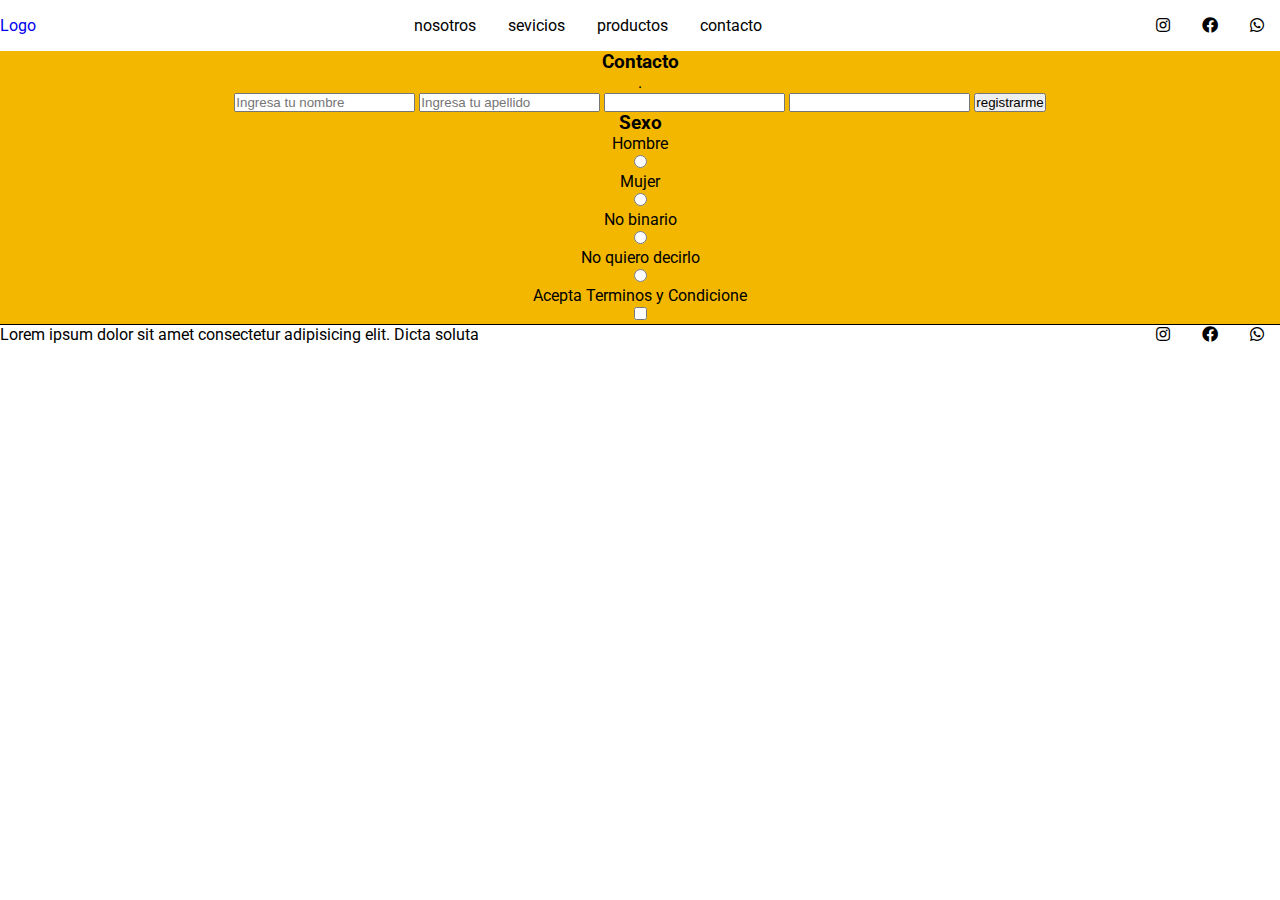
==== formulario.html @ 04de4444 "nav, logo, social" ====
<!DOCTYPE html>
<html lang="en">
	<head>
		<meta charset="UTF-8" />
		<meta http-equiv="X-UA-Compatible" content="IE=edge" />
		<meta name="viewport" content="width=device-width, initial-scale=1.0" />
		<link rel="preconnect" href="https://fonts.googleapis.com" />
		<link rel="preconnect" href="https://fonts.gstatic.com" crossorigin />
		<link
			href="https://fonts.googleapis.com/css2?family=Roboto:wght@400;500;700&display=swap"
			rel="stylesheet"
		/>
		<link
			rel="stylesheet"
			href="https://cdnjs.cloudflare.com/ajax/libs/font-awesome/5.15.4/css/all.min.css"
		/>
		<link rel="stylesheet" href="style.css" />
		<title>Beercompany🍺/contacto</title>
	</head>
	<body>
		<div class="main__container">
			<header>
				<nav class="nav">
					<div class="logo">
						<a href="index.html">Logo</a>
					</div>
					<ul class="nav__links">
						<li class="nav__link"><a href="nosotros.html">nosotros</a></li>
						<li class="nav__link"><a href="servicios.html">sevicios</a></li>
						<li class="nav__link"><a href="productos.html">productos</a></li>
						<li class="nav__link"><a href="formulario.html">contacto</a></li>
					</ul>
					<ul class="social__links">
						<li class="social__link">
							<a href=""><i class="fab fa-instagram"></i></a>
						</li>
						<li class="social__link">
							<a href=""><i class="fab fa-facebook"></i></a>
						</li>
						<li class="social__link">
							<a href=""><i class="fab fa-whatsapp"></i></a>
						</li>
					</ul>
				</nav>
			</header>
			<main>
				<div class="container__contacto">
					<h3>Contacto</h3>
					.
					<form action="#" method="get">
						<input
							type="text"
							placeholder="Ingresa tu nombre"
							name="Nombre"
							label="enviar-nombre"
						/>
						<input
							type="text"
							placeholder="Ingresa tu apellido"
							name="Apellido"
						/>
						<input type="number" name="Edad" id="" required />
						<input type="tel" name="" id="" />
						<input type="submit" value="registrarme" for="enviar-nombre" />
						<br />
						<div>
							<h3>Sexo</h3>
							<p>Hombre</p>
							<input type="radio" name="Sexo" id="" />
							<p>Mujer</p>
							<input type="radio" name="Sexo" id="" />
							<p>No binario</p>
							<input type="radio" name="Sexo" id="" />
							<p>No quiero decirlo</p>
							<input type="radio" name="Sexo" id="" />
						</div>
						<div>
							<p>Acepta Terminos y Condicione</p>
							<input type="checkbox" name="Acepta" id="" />
						</div>
					</form>
				</div>
			</main>
			<footer class="footer footer__style">
				<p>
					Lorem ipsum dolor sit amet consectetur adipisicing elit. Dicta soluta
				</p>

				<ul class="social__links">
					<li class="social__link">
						<a href=""><i class="fab fa-instagram"></i></a>
					</li>
					<li class="social__link">
						<a href=""><i class="fab fa-facebook"></i></a>
					</li>
					<li class="social__link">
						<a href=""><i class="fab fa-whatsapp"></i></a>
					</li>
				</ul>
			</footer>
		</div>
	</body>
</html>
---- style.css ----
* {
	margin: 0;
	padding: 0;
	box-sizing: border-box;
}
body {
	font-family: 'Roboto', sans-serif;
	background-color: #ffff;
}
a {
	text-decoration: none;
}
li {
	list-style: none;
}
img {
	max-width: 100%;
}
img[width] {
	width: auto;
}
img[width][height] {
	height: auto;
}
.main__container {
	max-width: 1300px;
	min-width: 360px;
	margin: auto;
}
.nav {
	background-color: #ffff;
	display: flex;
	justify-content: space-between;
	flex-wrap: wrap;
	align-items: center;
}
.nav__links {
	display: flex;
	justify-content: space-around;
}
.nav__link {
	padding: 1em;
	color: black;
}
.nav__link a {
	color: black;
	font-size: 1rem;
}

.social__links {
	display: flex;
	justify-content: space-around;
	align-items: center;
}
.social__links a {
	padding: 1em;
	color: black;
}
.logo img {
	max-height: 2rem;
	margin: 4px;
}
.img-background-principal {
	background-size: cover;
	background-position: center;
	max-height: 40vh;
	overflow: hidden;
}
.footer {
	display: flex;
	flex-direction: row;
	justify-content: space-between;
	border-top: 1px solid black;
	max-height: 20px;
}

.main-section-content {
	display: grid;
	grid-template-columns: 1fr 1fr;
	grid-template-rows: 1fr 1fr;
	gap: 1em;
}

/* Nosotros*/
.container__nosotros {
	display: flex;
	justify-content: center;
	align-items: center;
}

.video__nosotros {
	max-width: 1200px;
}
div.images-nosotros {
	display: grid;
	grid-auto-flow: column;
	gap: 1em;
}
/*Contacto*/
.container__contacto {
	background-color: #f3b700;
	text-align: center;
}
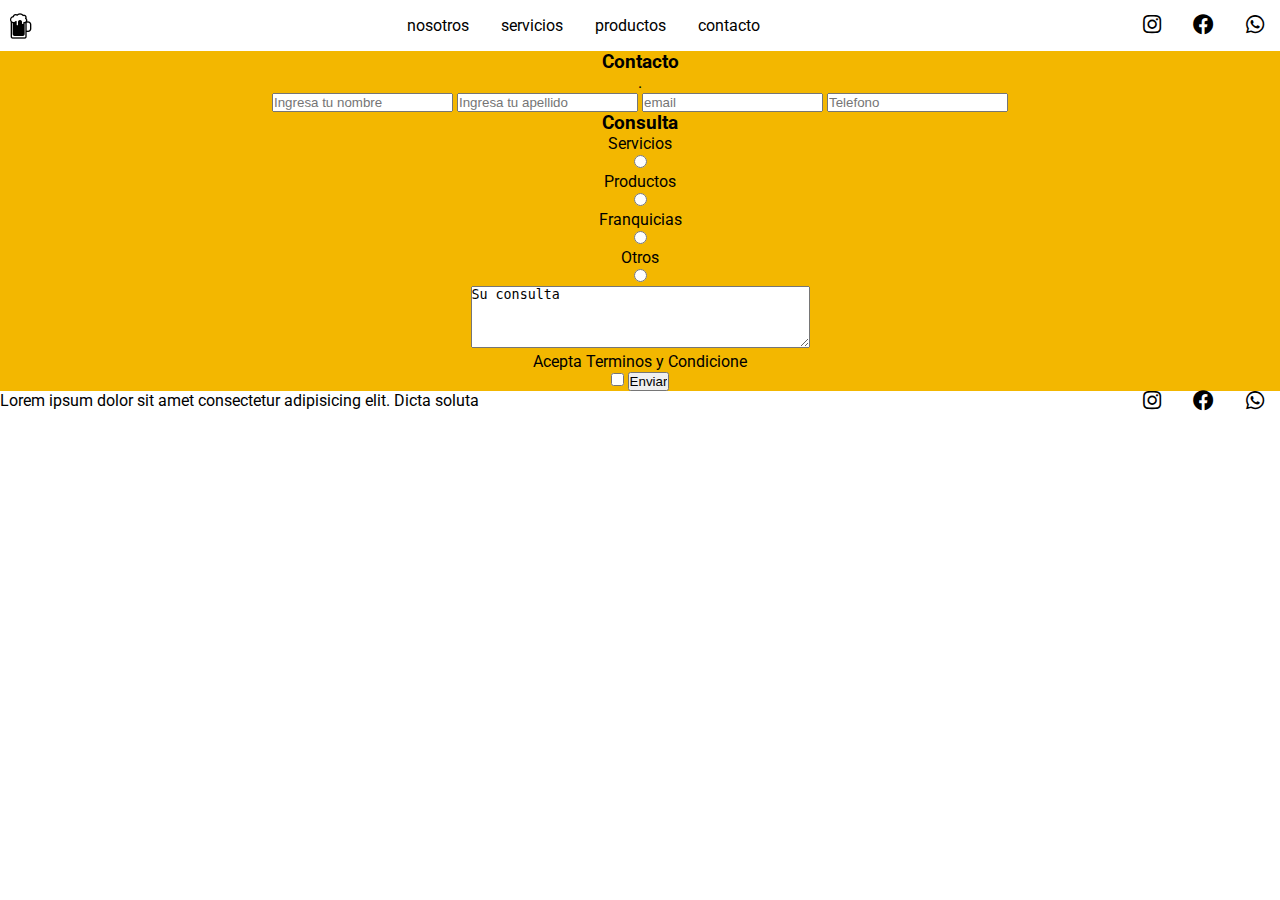
==== commit 85a23c14: "tercer commit, responsive, grid, navbar" ====
--- a/formulario.html
+++ b/formulario.html
@@ -22,11 +22,13 @@
 			<header>
 				<nav class="nav">
 					<div class="logo">
-						<a href="index.html">Logo</a>
+						<a href="index.html"
+							><img src="asets/beer.png" alt="" srcset=""
+						/></a>
 					</div>
 					<ul class="nav__links">
 						<li class="nav__link"><a href="nosotros.html">nosotros</a></li>
-						<li class="nav__link"><a href="servicios.html">sevicios</a></li>
+						<li class="nav__link"><a href="servicios.html">servicios</a></li>
 						<li class="nav__link"><a href="productos.html">productos</a></li>
 						<li class="nav__link"><a href="formulario.html">contacto</a></li>
 					</ul>
@@ -59,24 +61,37 @@
 							placeholder="Ingresa tu apellido"
 							name="Apellido"
 						/>
-						<input type="number" name="Edad" id="" required />
-						<input type="tel" name="" id="" />
-						<input type="submit" value="registrarme" for="enviar-nombre" />
+						<input
+							type="email"
+							name="email"
+							id=""
+							placeholder="email"
+							required
+						/>
+						<input type="tel" name="" id="" placeholder="Telefono" />
+
 						<br />
 						<div>
-							<h3>Sexo</h3>
-							<p>Hombre</p>
+							<h3>Consulta</h3>
+							<p>Servicios</p>
 							<input type="radio" name="Sexo" id="" />
-							<p>Mujer</p>
+							<p>Productos</p>
 							<input type="radio" name="Sexo" id="" />
-							<p>No binario</p>
+							<p>Franquicias</p>
 							<input type="radio" name="Sexo" id="" />
-							<p>No quiero decirlo</p>
+							<p>Otros</p>
 							<input type="radio" name="Sexo" id="" />
+						</div>
+						<div>
+							<textarea id="w3review" name="w3review" rows="4" cols="40">
+Su consulta
+</textarea
+							>
 						</div>
 						<div>
 							<p>Acepta Terminos y Condicione</p>
 							<input type="checkbox" name="Acepta" id="" />
+							<input type="submit" value="Enviar" for="enviar-nombre" />
 						</div>
 					</form>
 				</div>
--- a/style.css
+++ b/style.css
@@ -15,9 +15,10 @@
 }
 img {
 	max-width: 100%;
+	display: block;
 }
 img[width] {
-	width: auto;
+	width: 100%;
 }
 img[width][height] {
 	height: auto;
@@ -34,9 +35,22 @@
 	flex-wrap: wrap;
 	align-items: center;
 }
+.nav--bottom {
+	display: flex;
+	align-items: center;
+	justify-content: center;
+	position: -webkit-sticky;
+	position: sticky;
+	top: 0;
+	background-color: #ffff;
+}
 .nav__links {
 	display: flex;
 	justify-content: space-around;
+}
+.nav__links__bottom {
+	display: flex;
+	justify-content: space-between;
 }
 .nav__link {
 	padding: 1em;
@@ -56,48 +70,163 @@
 	padding: 1em;
 	color: black;
 }
+i {
+	font-size: 1.3rem;
+}
 .logo img {
 	max-height: 2rem;
 	margin: 4px;
 }
 .img-background-principal {
 	background-size: cover;
-	background-position: center;
-	max-height: 40vh;
-	overflow: hidden;
-}
+	background-position: bottom;
+	max-height: 60vh;
+	overflow: hidden;
+	display: flex;
+	align-items: center;
+	justify-content: center;
+	background: rgba(0, 0, 0, 0.8);
+}
+.img-background-principal::before {
+	content: 'Growler Beer';
+	position: absolute;
+	color: #ffff;
+	font-size: 4rem;
+}
+
 .footer {
 	display: flex;
 	flex-direction: row;
 	justify-content: space-between;
-	border-top: 1px solid black;
-	max-height: 20px;
+	max-height: 2rem;
 }
 
 .main-section-content {
 	display: grid;
 	grid-template-columns: 1fr 1fr;
-	grid-template-rows: 1fr 1fr;
-	gap: 1em;
-}
-
+	grid-template-rows: 1fr 70vh;
+	gap: 1rem;
+}
+.content-div-big {
+	margin-top: 1rem;
+	overflow: hidden;
+}
+.content-div-flex {
+	display: flex;
+	flex-direction: column;
+	align-content: baseline;
+	justify-content: flex-end;
+}
+.section-content-div {
+	display: flex;
+	align-items: flex-start;
+	flex-direction: column;
+}
 /* Nosotros*/
 .container__nosotros {
-	display: flex;
-	justify-content: center;
-	align-items: center;
+	display: grid;
+	grid-template-columns: 1fr;
+	grid-template-rows: 1fr 22% 40%;
+	/* justify-content: center;
+	align-items: center;
+	flex-direction: column; */
 }
 
 .video__nosotros {
-	max-width: 1200px;
+	position: relative;
+	overflow: hidden;
+	width: 100%;
+	padding-top: 56.25%;
+	max-height: 60vh;
+}
+iframe {
+	position: absolute;
+	top: 0;
+	left: 0;
+	bottom: 0;
+	right: 0;
+	width: 80%;
+	height: 80%;
+	margin: auto;
 }
 div.images-nosotros {
 	display: grid;
 	grid-auto-flow: column;
 	gap: 1em;
-}
-/*Contacto*/
+	margin: 1rem;
+}
+/* Servicios*************/
+.container__servicios {
+	display: grid;
+	grid-template-columns: 30% 70%;
+	grid-template-rows: 30% 30% 30%;
+	gap: 1rem;
+	overflow: hidden;
+}
+/*Productos**********/
+
+.container__productos {
+	display: grid;
+	grid-template-columns: repeat(3, 30%);
+	grid-template-rows: repeat(3, 30%);
+	gap: 1rem;
+	overflow: hidden;
+	margin: 1rem;
+}
+.div__productos {
+	padding: auto;
+	overflow: hidden;
+}
+
+/*Contacto*********/
 .container__contacto {
 	background-color: #f3b700;
 	text-align: center;
 }
+/* Escritorio grande */
+@media only screen and (min-width: 992px) and (max-width: 1199px) {
+}
+
+/* Escritorio pequeño / tablet */
+@media only screen and (min-width: 768px) and (max-width: 991px) {
+	.main-section-content {
+		display: grid;
+		grid-template-columns: 1fr;
+		grid-template-rows: auto;
+		gap: 1rem;
+	}
+}
+
+/* Tablets y phablets */
+@media only screen and (min-width: 576px) and (max-width: 767px) {
+}
+
+/* Teléfonos */
+@media only screen and (max-width: 575px) {
+	.main-section-content {
+		display: grid;
+		grid-template-columns: 1fr;
+		grid-template-rows: auto;
+		gap: 1rem;
+	}
+	.content-div-flex {
+		display: flex;
+		flex-direction: column;
+		align-content: center;
+		justify-content: flex-end;
+		margin-top: 3rem;
+	}
+	.container__servicios {
+		display: grid;
+		grid-template-columns: 1fr;
+		grid-template-rows: auto;
+		gap: 1rem;
+		overflow: hidden;
+	}
+	.container__productos {
+		display: grid;
+		grid-auto-flow: column dense;
+		gap: 1rem;
+		overflow: hidden;
+		
+}
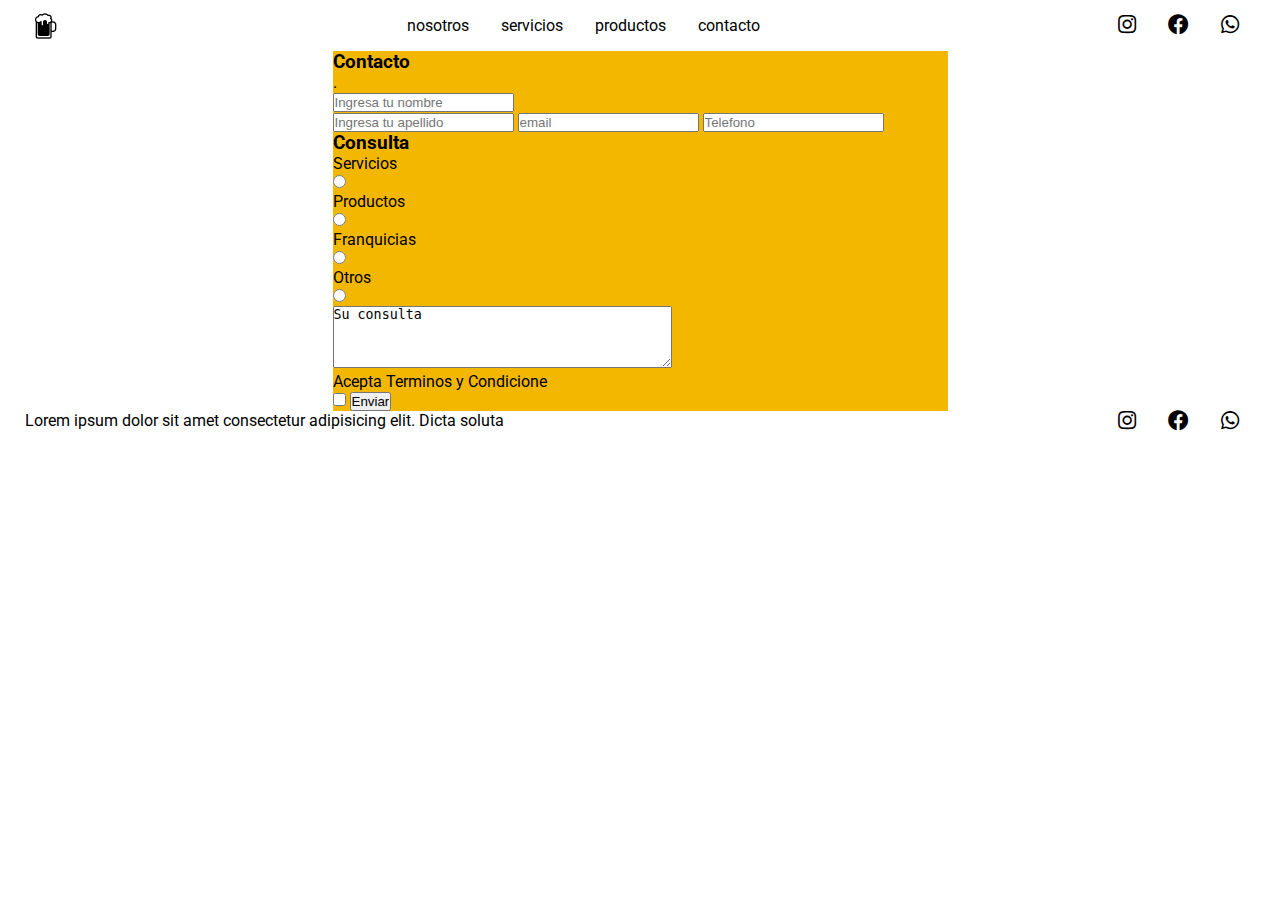
==== commit 41f75e8c: "servicios responsive" ====
--- a/formulario.html
+++ b/formulario.html
@@ -15,6 +15,7 @@
 			href="https://cdnjs.cloudflare.com/ajax/libs/font-awesome/5.15.4/css/all.min.css"
 		/>
 		<link rel="stylesheet" href="style.css" />
+		<link rel="stylesheet" href="style2.css" />
 		<title>Beercompany🍺/contacto</title>
 	</head>
 	<body>
@@ -50,12 +51,15 @@
 					<h3>Contacto</h3>
 					.
 					<form action="#" method="get">
-						<input
-							type="text"
-							placeholder="Ingresa tu nombre"
-							name="Nombre"
-							label="enviar-nombre"
-						/>
+						<div>
+							<input
+								type="text"
+								placeholder="Ingresa tu nombre"
+								name="Nombre"
+								label="enviar-nombre"
+							/>
+						</div>
+
 						<input
 							type="text"
 							placeholder="Ingresa tu apellido"
--- a/style.css
+++ b/style.css
@@ -24,7 +24,7 @@
 	height: auto;
 }
 .main__container {
-	max-width: 1300px;
+	max-width: 1230px;
 	min-width: 360px;
 	margin: auto;
 }
@@ -127,9 +127,6 @@
 	display: grid;
 	grid-template-columns: 1fr;
 	grid-template-rows: 1fr 22% 40%;
-	/* justify-content: center;
-	align-items: center;
-	flex-direction: column; */
 }
 
 .video__nosotros {
@@ -155,14 +152,7 @@
 	gap: 1em;
 	margin: 1rem;
 }
-/* Servicios*************/
-.container__servicios {
-	display: grid;
-	grid-template-columns: 30% 70%;
-	grid-template-rows: 30% 30% 30%;
-	gap: 1rem;
-	overflow: hidden;
-}
+
 /*Productos**********/
 
 .container__productos {
@@ -178,11 +168,6 @@
 	overflow: hidden;
 }
 
-/*Contacto*********/
-.container__contacto {
-	background-color: #f3b700;
-	text-align: center;
-}
 /* Escritorio grande */
 @media only screen and (min-width: 992px) and (max-width: 1199px) {
 }
@@ -216,17 +201,17 @@
 		justify-content: flex-end;
 		margin-top: 3rem;
 	}
-	.container__servicios {
-		display: grid;
-		grid-template-columns: 1fr;
-		grid-template-rows: auto;
-		gap: 1rem;
-		overflow: hidden;
-	}
+
 	.container__productos {
 		display: grid;
 		grid-auto-flow: column dense;
 		gap: 1rem;
 		overflow: hidden;
-		
-}
+	}
+	.img-background-principal {
+		max-height: 40vh;
+	}
+	.img-background-principal::before {
+		font-size: 2rem;
+	}
+}
--- a/style2.css
+++ b/style2.css
@@ -0,0 +1,31 @@
+/*Servicios********/
+
+.container__servicios {
+	display: grid;
+	grid-template-columns: 30% 70%;
+	grid-template-rows: 33% 33% 33%;
+	gap: 1rem;
+	margin: 2rem;
+}
+.div__servicios_titulo {
+	background-color: darkgoldenrod;
+	text-align: center;
+}
+.div_servicios_contenido {
+	background-color: darkgray;
+	padding: 1rem;
+}
+/*Contacto*********/
+.container__contacto {
+	background-color: #f3b700;
+	max-width: 50%;
+	margin: auto;
+}
+@media only screen and (max-width: 575px) {
+	.container__servicios {
+		display: grid;
+		grid-template-columns: 1fr;
+		grid-template-rows: auto;
+		gap: 1rem;
+	}
+}
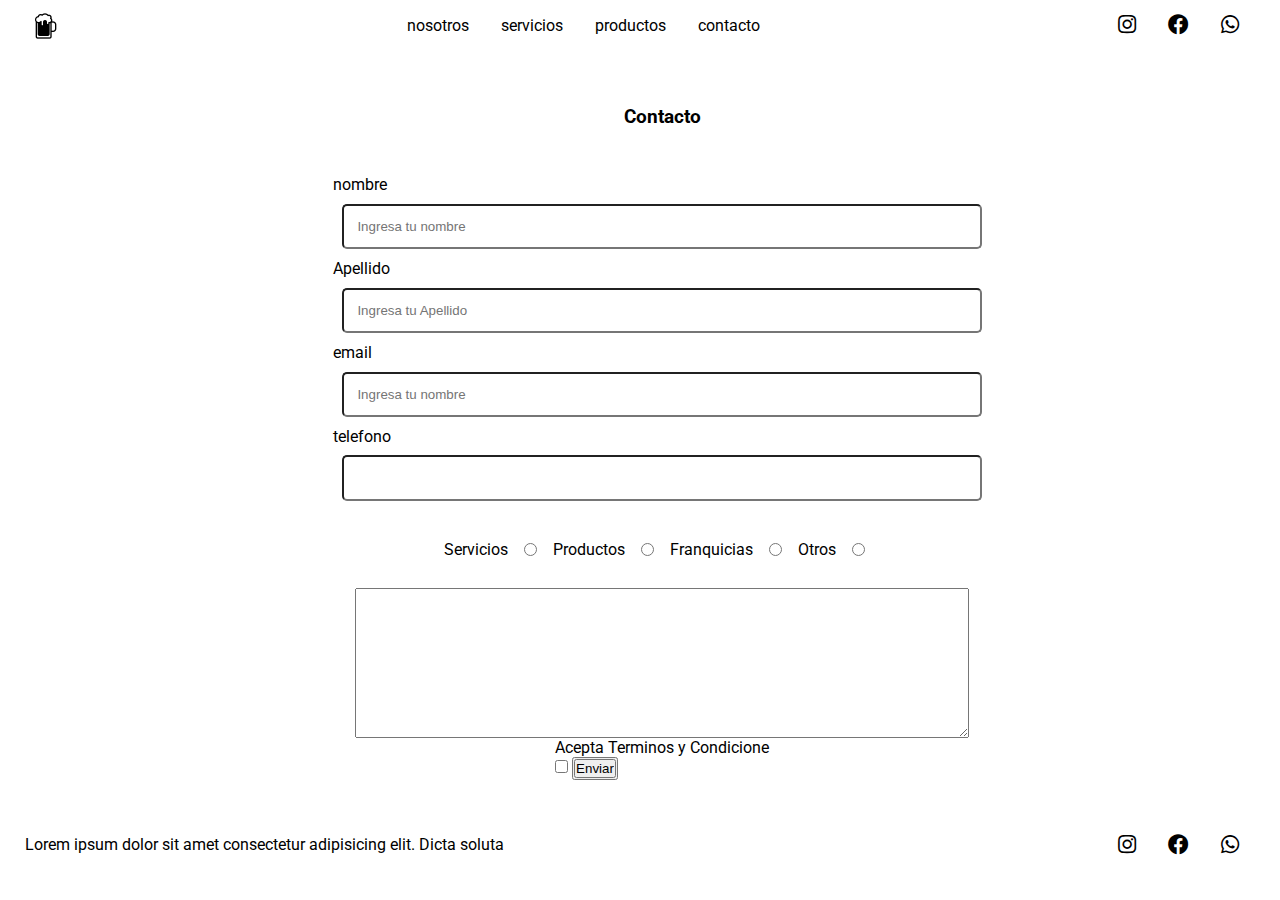
==== commit 2eee1c73: "contact" ====
--- a/formulario.html
+++ b/formulario.html
@@ -49,53 +49,64 @@
 			<main>
 				<div class="container__contacto">
 					<h3>Contacto</h3>
-					.
-					<form action="#" method="get">
-						<div>
+
+					<form action="#" method="get" class="form">
+						<div class="form__div">
+							<p>nombre</p>
 							<input
 								type="text"
 								placeholder="Ingresa tu nombre"
 								name="Nombre"
 								label="enviar-nombre"
+								class="form__input"
+							/>
+							<p>Apellido</p>
+							<input
+								type="text"
+								placeholder="Ingresa tu Apellido"
+								name="Apellido"
+								label="enviar-apellido"
+								class="form__input"
 							/>
 						</div>
 
-						<input
-							type="text"
-							placeholder="Ingresa tu apellido"
-							name="Apellido"
-						/>
-						<input
-							type="email"
-							name="email"
-							id=""
-							placeholder="email"
-							required
-						/>
-						<input type="tel" name="" id="" placeholder="Telefono" />
+						<div class="form__div">
+							<p>email</p>
+							<input
+								type="email"
+								placeholder="Ingresa tu nombre"
+								name="Email"
+								label="enviar-email"
+								class="form__input"
+							/>
+							<p>telefono</p>
+							<input type="tel" name="Telefono" id="" class="form__input" />
+						</div>
 
-						<br />
-						<div>
-							<h3>Consulta</h3>
+						<div class="form__radio">
 							<p>Servicios</p>
-							<input type="radio" name="Sexo" id="" />
+							<input type="radio" name="Sexo" id="" class="radio__input" />
 							<p>Productos</p>
-							<input type="radio" name="Sexo" id="" />
+							<input type="radio" name="Sexo" id="" class="radio__input" />
 							<p>Franquicias</p>
-							<input type="radio" name="Sexo" id="" />
+							<input type="radio" name="Sexo" id="" class="radio__input" />
 							<p>Otros</p>
-							<input type="radio" name="Sexo" id="" />
+							<input type="radio" name="Sexo" id="" class="radio__input" />
 						</div>
-						<div>
-							<textarea id="w3review" name="w3review" rows="4" cols="40">
-Su consulta
-</textarea
+						<div class="text__area">
+							<textarea
+								id="textarea"
+								name="Textarea"
+								placeholder="su consulta "
 							>
+							</textarea>
 						</div>
 						<div>
 							<p>Acepta Terminos y Condicione</p>
 							<input type="checkbox" name="Acepta" id="" />
-							<input type="submit" value="Enviar" for="enviar-nombre" />
+							<button>
+								<input type="submit" value="Enviar" for="enviar-nombre" />
+							</button>
 						</div>
 					</form>
 				</div>
--- a/style2.css
+++ b/style2.css
@@ -16,10 +16,51 @@
 	padding: 1rem;
 }
 /*Contacto*********/
+
 .container__contacto {
-	background-color: #f3b700;
 	max-width: 50%;
-	margin: auto;
+	min-height: 80vh;
+	margin: 2rem auto;
+	display: grid;
+	place-items: center;
+}
+
+.form {
+	display: grid;
+	grid-auto-flow: row;
+	place-items: center;
+}
+.form__div {
+	display: flex;
+	flex-direction: column;
+}
+
+.form__input {
+	padding: 1em;
+	margin: 0.6rem;
+	border-radius: 5px;
+	box-shadow: inset 1px;
+	min-width: 50vw;
+}
+.form__radio {
+	display: flex;
+	flex-direction: row;
+	margin: 1rem;
+	align-items: center;
+	align-content: stretch;
+}
+.radio__input {
+	margin: 1rem;
+}
+.text__area {
+	width: calc(100% - 45px);
+	height: 150px;
+}
+textarea {
+	width: 100%;
+	height: 100%;
+	outline: none;
+	resize: vertical;
 }
 @media only screen and (max-width: 575px) {
 	.container__servicios {
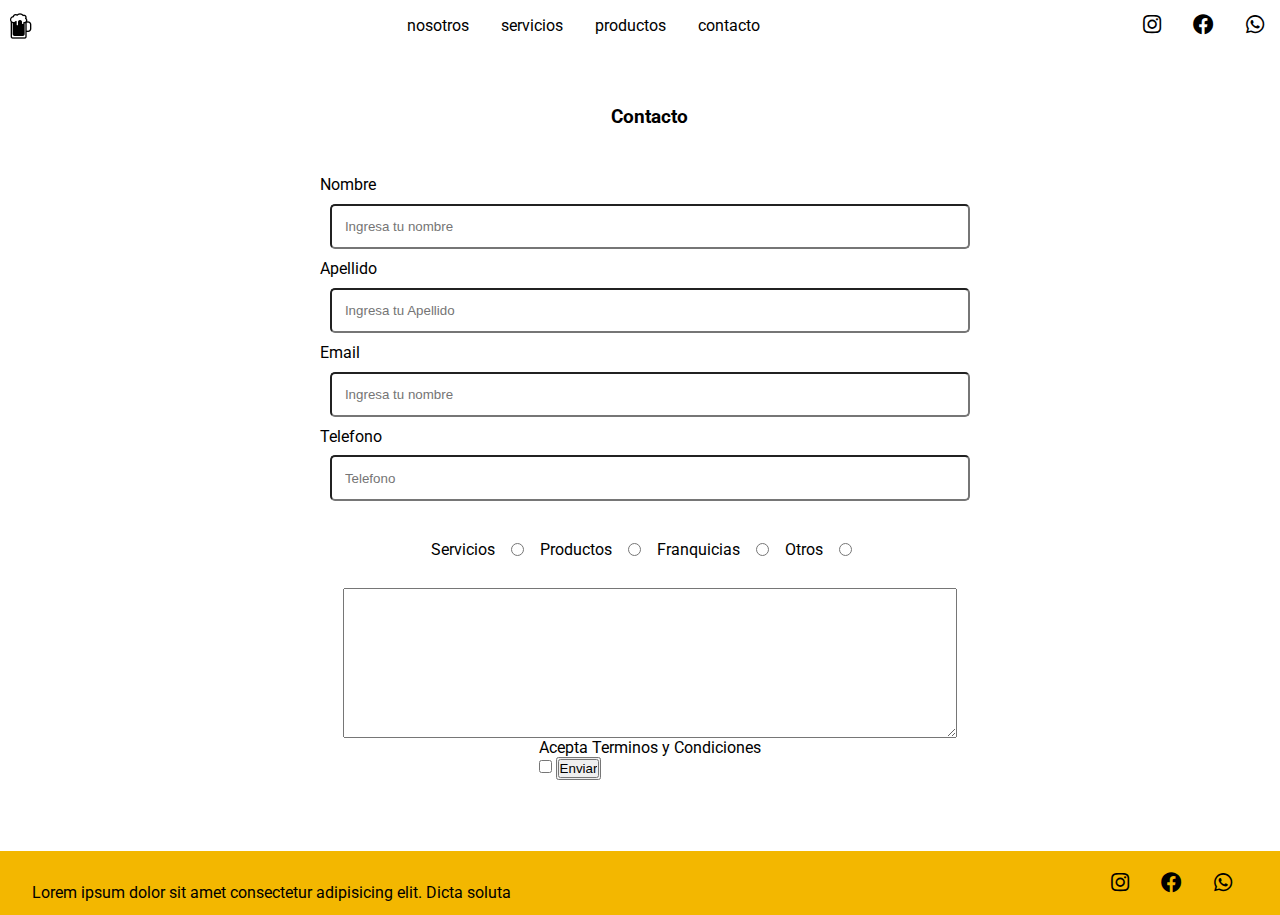
==== commit 954c7578: "index,products grid" ====
--- a/formulario.html
+++ b/formulario.html
@@ -52,7 +52,7 @@
 
 					<form action="#" method="get" class="form">
 						<div class="form__div">
-							<p>nombre</p>
+							<p>Nombre</p>
 							<input
 								type="text"
 								placeholder="Ingresa tu nombre"
@@ -71,7 +71,7 @@
 						</div>
 
 						<div class="form__div">
-							<p>email</p>
+							<p>Email</p>
 							<input
 								type="email"
 								placeholder="Ingresa tu nombre"
@@ -79,19 +79,30 @@
 								label="enviar-email"
 								class="form__input"
 							/>
-							<p>telefono</p>
-							<input type="tel" name="Telefono" id="" class="form__input" />
+							<p>Telefono</p>
+							<input
+								type="tel"
+								name="Telefono"
+								id=""
+								class="form__input"
+								placeholder="Telefono"
+							/>
 						</div>
 
 						<div class="form__radio">
 							<p>Servicios</p>
-							<input type="radio" name="Sexo" id="" class="radio__input" />
+							<input type="radio" name="Servicios" id="" class="radio__input" />
 							<p>Productos</p>
-							<input type="radio" name="Sexo" id="" class="radio__input" />
+							<input type="radio" name="Productos" id="" class="radio__input" />
 							<p>Franquicias</p>
-							<input type="radio" name="Sexo" id="" class="radio__input" />
+							<input
+								type="radio"
+								name="Franquicias"
+								id=""
+								class="radio__input"
+							/>
 							<p>Otros</p>
-							<input type="radio" name="Sexo" id="" class="radio__input" />
+							<input type="radio" name="Otros" id="" class="radio__input" />
 						</div>
 						<div class="text__area">
 							<textarea
@@ -102,7 +113,7 @@
 							</textarea>
 						</div>
 						<div>
-							<p>Acepta Terminos y Condicione</p>
+							<p>Acepta Terminos y Condiciones</p>
 							<input type="checkbox" name="Acepta" id="" />
 							<button>
 								<input type="submit" value="Enviar" for="enviar-nombre" />
--- a/style.css
+++ b/style.css
@@ -24,7 +24,7 @@
 	height: auto;
 }
 .main__container {
-	max-width: 1230px;
+	max-width: 1330px;
 	min-width: 360px;
 	margin: auto;
 }
@@ -91,7 +91,7 @@
 	content: 'Growler Beer';
 	position: absolute;
 	color: #ffff;
-	font-size: 4rem;
+	font-size: 5rem;
 }
 
 .footer {
@@ -99,6 +99,9 @@
 	flex-direction: row;
 	justify-content: space-between;
 	max-height: 2rem;
+	margin-top: 3rem;
+	padding: 2rem;
+	background-color: #f3b700;
 }
 
 .main-section-content {
@@ -114,13 +117,18 @@
 .content-div-flex {
 	display: flex;
 	flex-direction: column;
-	align-content: baseline;
-	justify-content: flex-end;
+	justify-content: space-between;
+}
+.content-div-flex-up {
+	padding-top: 1rem;
 }
 .section-content-div {
 	display: flex;
 	align-items: flex-start;
 	flex-direction: column;
+}
+.section-content-h1 {
+	font-size: 8rem;
 }
 /* Nosotros*/
 .container__nosotros {
@@ -157,16 +165,23 @@
 
 .container__productos {
 	display: grid;
-	grid-template-columns: repeat(3, 30%);
+	grid-template-columns: repeat(2, 50%);
 	grid-template-rows: repeat(3, 30%);
 	gap: 1rem;
-	overflow: hidden;
 	margin: 1rem;
 }
 .div__productos {
 	padding: auto;
 	overflow: hidden;
 }
+.div__productos__title {
+	font-size: 4rem;
+	display: flex;
+	flex-wrap: nowrap;
+}
+.span_color {
+	color: #f3b700;
+}
 
 /* Escritorio grande */
 @media only screen and (min-width: 992px) and (max-width: 1199px) {
@@ -180,10 +195,32 @@
 		grid-template-rows: auto;
 		gap: 1rem;
 	}
+	.content-div-flex-up {
+		padding-top: 1rem;
+		margin-bottom: 1em;
+	}
+	.section-content-h1 {
+		font-size: 4rem;
+		text-align: center;
+	}
 }
 
 /* Tablets y phablets */
 @media only screen and (min-width: 576px) and (max-width: 767px) {
+	.main-section-content {
+		display: grid;
+		grid-template-columns: 1fr;
+		grid-template-rows: auto;
+		gap: 1rem;
+	}
+	.content-div-flex-up {
+		padding-top: 1rem;
+		margin-bottom: 1em;
+	}
+	.section-content-h1 {
+		font-size: 4rem;
+		text-align: center;
+	}
 }
 
 /* Teléfonos */
@@ -214,4 +251,18 @@
 	.img-background-principal::before {
 		font-size: 2rem;
 	}
-}
+	.main-section-content {
+		display: grid;
+		grid-template-columns: 1fr;
+		grid-template-rows: auto;
+		gap: 1rem;
+	}
+	.content-div-flex-up {
+		padding-top: 1rem;
+		margin-bottom: 1em;
+	}
+	.section-content-h1 {
+		font-size: 4rem;
+		text-align: center;
+	}
+}
--- a/style2.css
+++ b/style2.css
@@ -7,9 +7,20 @@
 	gap: 1rem;
 	margin: 2rem;
 }
+.servicios__heigth {
+	min-height: 80vh;
+	margin: 2rem;
+}
 .div__servicios_titulo {
 	background-color: darkgoldenrod;
-	text-align: center;
+	display: flex;
+	align-items: center;
+	justify-content: center;
+	flex-direction: column;
+}
+.div__servicios_titulo h2 {
+	font-size: 3rem;
+	font-weight: 700;
 }
 .div_servicios_contenido {
 	background-color: darkgray;
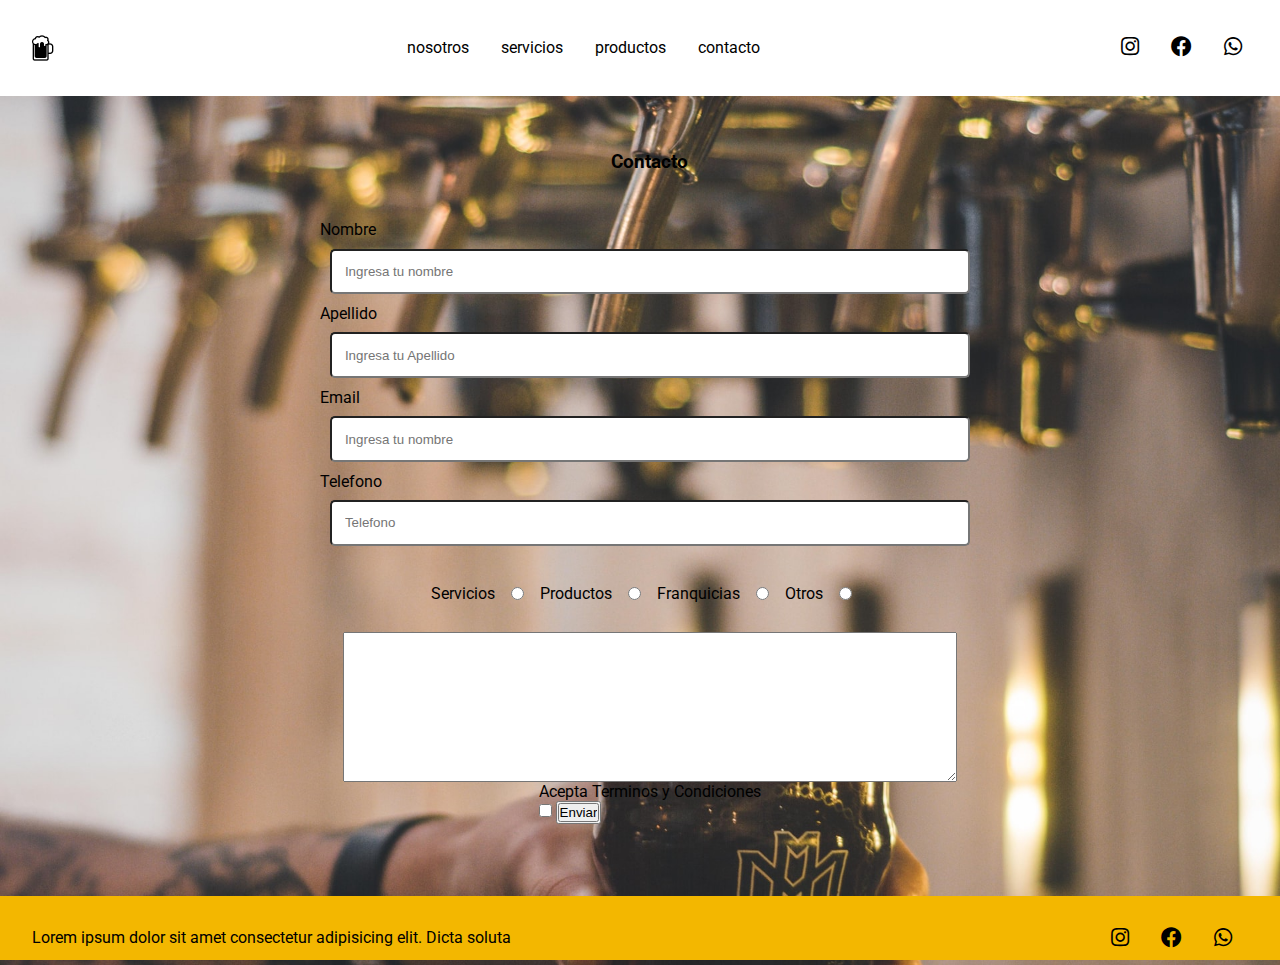
==== commit b87ba46b: "cambios en main--container" ====
--- a/formulario.html
+++ b/formulario.html
@@ -18,10 +18,10 @@
 		<link rel="stylesheet" href="style2.css" />
 		<title>Beercompany🍺/contacto</title>
 	</head>
-	<body>
-		<div class="main__container">
-			<header>
-				<nav class="nav">
+	<body class="bg">
+		<header>
+			<nav class="nav">
+				<div class="main__container nav--flex">
 					<div class="logo">
 						<a href="index.html"
 							><img src="asets/beer.png" alt="" srcset=""
@@ -44,85 +44,78 @@
 							<a href=""><i class="fab fa-whatsapp"></i></a>
 						</li>
 					</ul>
-				</nav>
-			</header>
-			<main>
-				<div class="container__contacto">
-					<h3>Contacto</h3>
+				</div>
+			</nav>
+		</header>
+		<main class="">
+			<div class="container__contacto">
+				<h3>Contacto</h3>
 
-					<form action="#" method="get" class="form">
-						<div class="form__div">
-							<p>Nombre</p>
-							<input
-								type="text"
-								placeholder="Ingresa tu nombre"
-								name="Nombre"
-								label="enviar-nombre"
-								class="form__input"
-							/>
-							<p>Apellido</p>
-							<input
-								type="text"
-								placeholder="Ingresa tu Apellido"
-								name="Apellido"
-								label="enviar-apellido"
-								class="form__input"
-							/>
-						</div>
+				<form action="#" method="get" class="form">
+					<div class="form__div">
+						<p>Nombre</p>
+						<input
+							type="text"
+							placeholder="Ingresa tu nombre"
+							name="Nombre"
+							label="enviar-nombre"
+							class="form__input"
+						/>
+						<p>Apellido</p>
+						<input
+							type="text"
+							placeholder="Ingresa tu Apellido"
+							name="Apellido"
+							label="enviar-apellido"
+							class="form__input"
+						/>
+					</div>
 
-						<div class="form__div">
-							<p>Email</p>
-							<input
-								type="email"
-								placeholder="Ingresa tu nombre"
-								name="Email"
-								label="enviar-email"
-								class="form__input"
-							/>
-							<p>Telefono</p>
-							<input
-								type="tel"
-								name="Telefono"
-								id=""
-								class="form__input"
-								placeholder="Telefono"
-							/>
-						</div>
+					<div class="form__div">
+						<p>Email</p>
+						<input
+							type="email"
+							placeholder="Ingresa tu nombre"
+							name="Email"
+							label="enviar-email"
+							class="form__input"
+						/>
+						<p>Telefono</p>
+						<input
+							type="tel"
+							name="Telefono"
+							id=""
+							class="form__input"
+							placeholder="Telefono"
+						/>
+					</div>
 
-						<div class="form__radio">
-							<p>Servicios</p>
-							<input type="radio" name="Servicios" id="" class="radio__input" />
-							<p>Productos</p>
-							<input type="radio" name="Productos" id="" class="radio__input" />
-							<p>Franquicias</p>
-							<input
-								type="radio"
-								name="Franquicias"
-								id=""
-								class="radio__input"
-							/>
-							<p>Otros</p>
-							<input type="radio" name="Otros" id="" class="radio__input" />
-						</div>
-						<div class="text__area">
-							<textarea
-								id="textarea"
-								name="Textarea"
-								placeholder="su consulta "
-							>
-							</textarea>
-						</div>
-						<div>
-							<p>Acepta Terminos y Condiciones</p>
-							<input type="checkbox" name="Acepta" id="" />
-							<button>
-								<input type="submit" value="Enviar" for="enviar-nombre" />
-							</button>
-						</div>
-					</form>
-				</div>
-			</main>
-			<footer class="footer footer__style">
+					<div class="form__radio">
+						<p>Servicios</p>
+						<input type="radio" name="Servicios" id="" class="radio__input" />
+						<p>Productos</p>
+						<input type="radio" name="Productos" id="" class="radio__input" />
+						<p>Franquicias</p>
+						<input type="radio" name="Franquicias" id="" class="radio__input" />
+						<p>Otros</p>
+						<input type="radio" name="Otros" id="" class="radio__input" />
+					</div>
+					<div class="text__area">
+						<textarea id="textarea" name="Textarea" placeholder="su consulta ">
+						</textarea>
+					</div>
+					<div>
+						<p>Acepta Terminos y Condiciones</p>
+						<input type="checkbox" name="Acepta" id="" />
+						<button>
+							<input type="submit" value="Enviar" for="enviar-nombre" />
+						</button>
+					</div>
+				</form>
+			</div>
+		</main>
+		<footer class="footer">
+			<div class="main__container footer--flex">
 				<p>
 					Lorem ipsum dolor sit amet consectetur adipisicing elit. Dicta soluta
 				</p>
@@ -138,7 +131,7 @@
 						<a href=""><i class="fab fa-whatsapp"></i></a>
 					</li>
 				</ul>
-			</footer>
-		</div>
+			</div>
+		</footer>
 	</body>
 </html>
--- a/style.css
+++ b/style.css
@@ -30,7 +30,11 @@
 }
 .nav {
 	background-color: #ffff;
-	display: flex;
+	padding: 1.4rem;
+	
+}
+.nav--flex{
+display: flex;
 	justify-content: space-between;
 	flex-wrap: wrap;
 	align-items: center;
@@ -95,13 +99,16 @@
 }
 
 .footer {
-	display: flex;
-	flex-direction: row;
-	justify-content: space-between;
+	
 	max-height: 2rem;
 	margin-top: 3rem;
 	padding: 2rem;
 	background-color: #f3b700;
+}
+.footer--flex{
+display: flex;
+	flex-direction: row;
+	justify-content: space-between;
 }
 
 .main-section-content {
@@ -168,7 +175,7 @@
 	grid-template-columns: repeat(2, 50%);
 	grid-template-rows: repeat(3, 30%);
 	gap: 1rem;
-	margin: 1rem;
+	margin-top: 1.5rem;
 }
 .div__productos {
 	padding: auto;
@@ -203,6 +210,9 @@
 		font-size: 4rem;
 		text-align: center;
 	}
+	.div__productos__title {
+		font-size: 2rem;
+	}
 }
 
 /* Tablets y phablets */
@@ -221,6 +231,10 @@
 		font-size: 4rem;
 		text-align: center;
 	}
+	.div__productos__title {
+		font-size: 2rem;
+	}
+}
 }
 
 /* Teléfonos */
@@ -265,4 +279,7 @@
 		font-size: 4rem;
 		text-align: center;
 	}
-}
+	.div__productos__title {
+		font-size: 1rem;
+	}
+}
--- a/style2.css
+++ b/style2.css
@@ -6,6 +6,9 @@
 	grid-template-rows: 33% 33% 33%;
 	gap: 1rem;
 	margin: 2rem;
+	max-width: 1330px;
+	min-width: 360px;
+	margin: auto;
 }
 .servicios__heigth {
 	min-height: 80vh;
@@ -34,6 +37,13 @@
 	margin: 2rem auto;
 	display: grid;
 	place-items: center;
+}
+.bg {
+	background-image: url('asets/factory2.jpeg');
+	height: 100%;
+	background-position: center;
+	background-repeat: no-repeat;
+	background-size: cover;
 }
 
 .form {
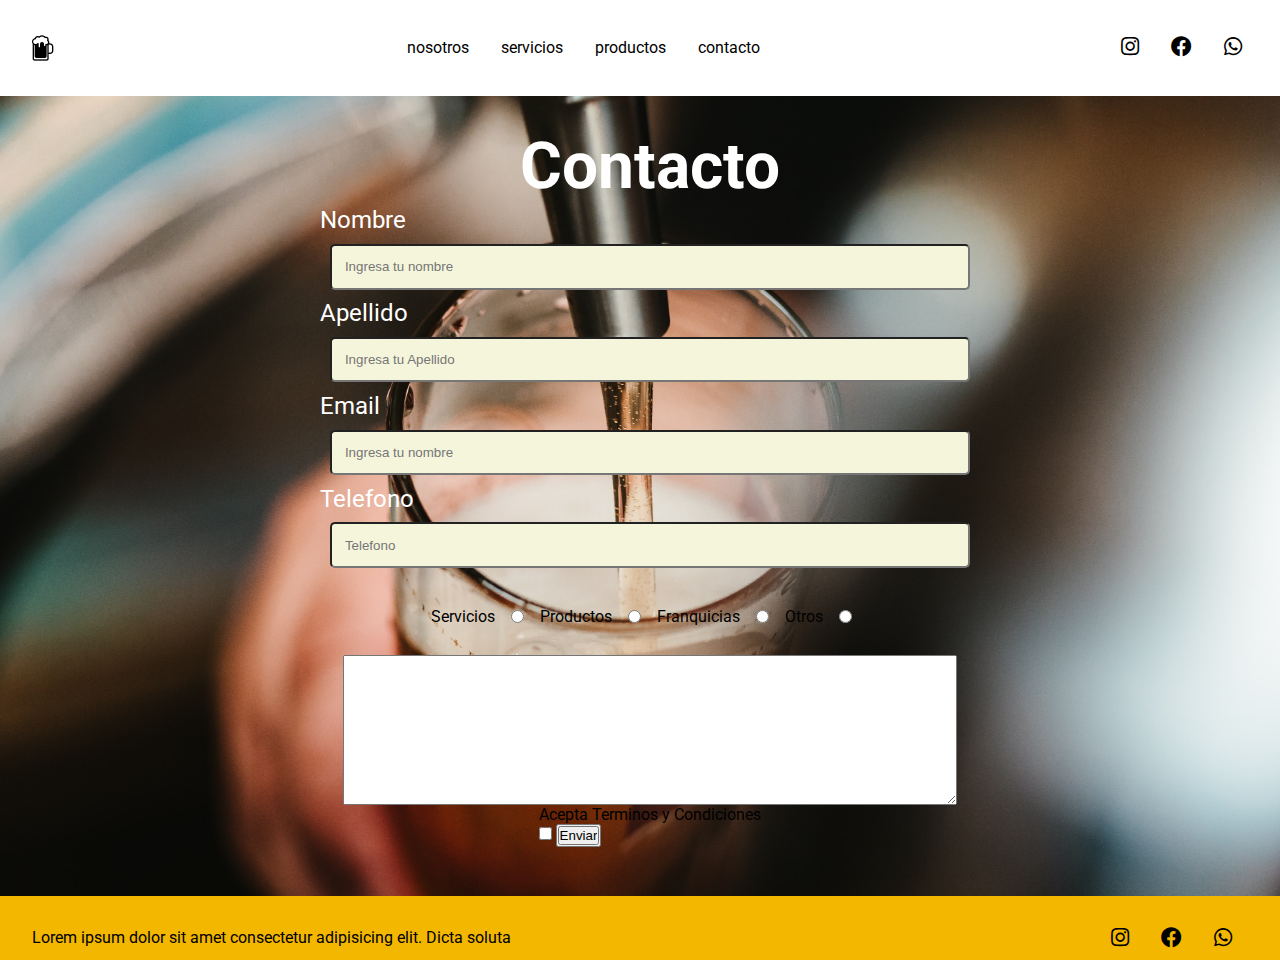
==== commit 5bf52952: "contacto" ====
--- a/formulario.html
+++ b/formulario.html
@@ -49,7 +49,7 @@
 		</header>
 		<main class="">
 			<div class="container__contacto">
-				<h3>Contacto</h3>
+				<h3 class="contacto--h3">Contacto</h3>
 
 				<form action="#" method="get" class="form">
 					<div class="form__div">
--- a/style.css
+++ b/style.css
@@ -31,10 +31,9 @@
 .nav {
 	background-color: #ffff;
 	padding: 1.4rem;
-	
-}
-.nav--flex{
-display: flex;
+}
+.nav--flex {
+	display: flex;
 	justify-content: space-between;
 	flex-wrap: wrap;
 	align-items: center;
@@ -99,14 +98,13 @@
 }
 
 .footer {
-	
 	max-height: 2rem;
 	margin-top: 3rem;
 	padding: 2rem;
 	background-color: #f3b700;
 }
-.footer--flex{
-display: flex;
+.footer--flex {
+	display: flex;
 	flex-direction: row;
 	justify-content: space-between;
 }
@@ -235,7 +233,6 @@
 		font-size: 2rem;
 	}
 }
-}
 
 /* Teléfonos */
 @media only screen and (max-width: 575px) {
--- a/style2.css
+++ b/style2.css
@@ -39,13 +39,16 @@
 	place-items: center;
 }
 .bg {
-	background-image: url('asets/factory2.jpeg');
+	background-image: url('asets/bence-boros-8T5UAV6KkZA-unsplash.jpeg');
 	height: 100%;
-	background-position: center;
+	background-position: bottom;
 	background-repeat: no-repeat;
 	background-size: cover;
 }
-
+.contacto--h3 {
+	font-size: 4rem;
+	color: #fff;
+}
 .form {
 	display: grid;
 	grid-auto-flow: row;
@@ -54,6 +57,9 @@
 .form__div {
 	display: flex;
 	flex-direction: column;
+
+	font-size: 1.5em;
+	color: #fff;
 }
 
 .form__input {
@@ -62,6 +68,7 @@
 	border-radius: 5px;
 	box-shadow: inset 1px;
 	min-width: 50vw;
+	background-color: beige;
 }
 .form__radio {
 	display: flex;
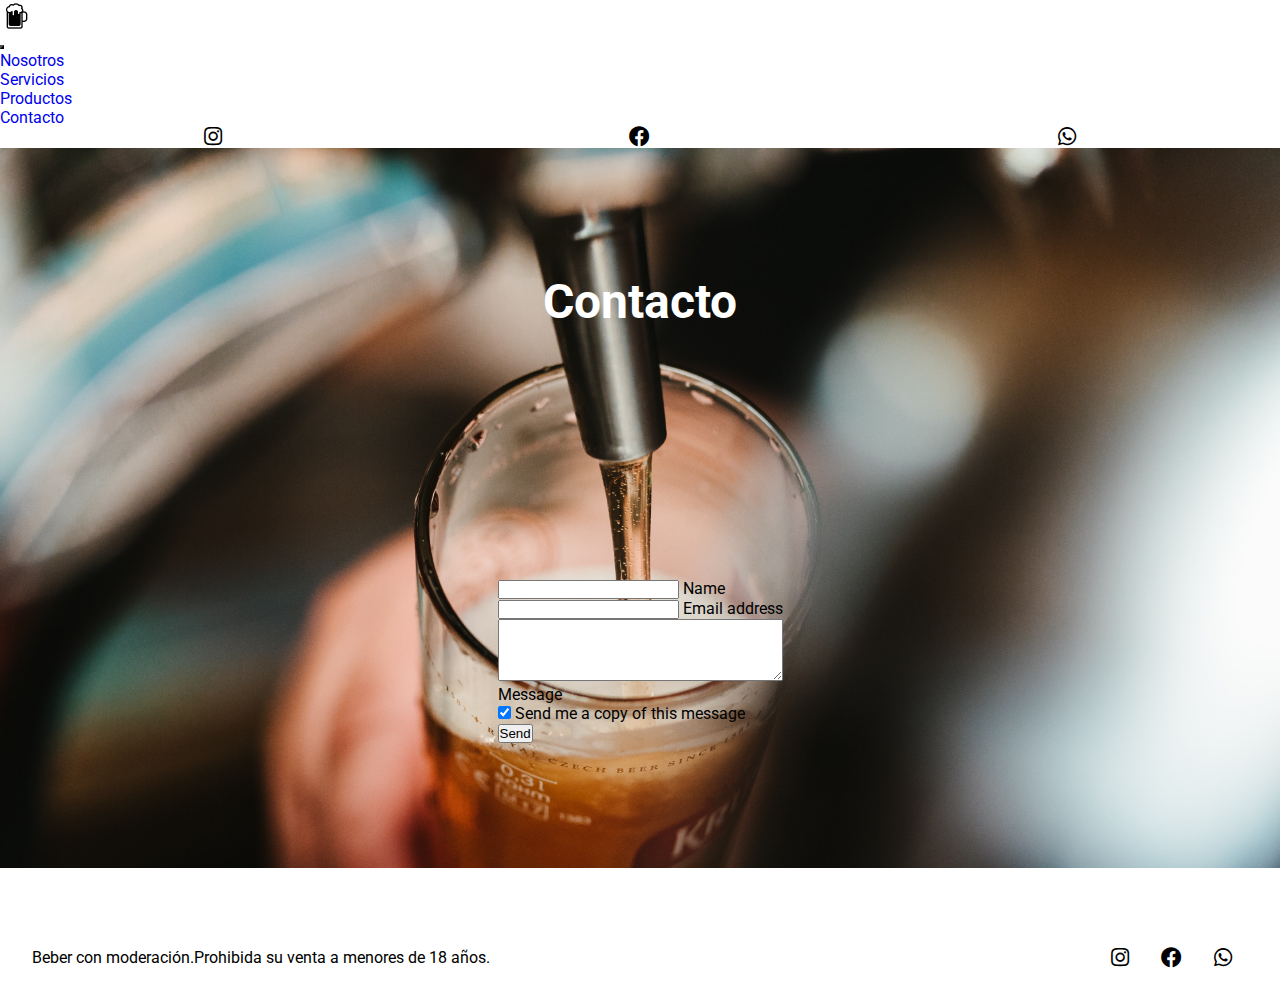
==== commit 81bbbd84: "boostrap" ====
--- a/formulario.html
+++ b/formulario.html
@@ -14,101 +14,117 @@
 			rel="stylesheet"
 			href="https://cdnjs.cloudflare.com/ajax/libs/font-awesome/5.15.4/css/all.min.css"
 		/>
+		<link
+			href="https://cdn.jsdelivr.net/npm/bootstrap@5.0.2/dist/css/bootstrap.min.css"
+			rel="stylesheet"
+			integrity="sha384-EVSTQN3/azprG1Anm3QDgpJLIm9Nao0Yz1ztcQTwFspd3yD65VohhpuuCOmLASjC"
+			crossorigin="anonymous"
+		/>
 		<link rel="stylesheet" href="style.css" />
 		<link rel="stylesheet" href="style2.css" />
 		<title>Beercompany🍺/contacto</title>
 	</head>
-	<body class="bg">
+	<body class="">
 		<header>
-			<nav class="nav">
-				<div class="main__container nav--flex">
-					<div class="logo">
-						<a href="index.html"
-							><img src="asets/beer.png" alt="" srcset=""
-						/></a>
+			<nav class="navbar navbar-expand-lg navbar-light bg-light">
+				<div class="container-fluid mx-4">
+					<a href="index.html" class="navbar-brand"
+						><img src="asets/beer.png" alt="" srcset="" class="imgLogo"
+					/></a>
+
+					<button
+						class="navbar-toggler"
+						type="button"
+						data-bs-toggle="collapse"
+						data-bs-target="#navbarSupportedContent"
+						aria-controls="navbarSupportedContent"
+						aria-expanded="false"
+						aria-label="Toggle navigation"
+					>
+						<span class="navbar-toggler-icon"></span>
+					</button>
+					<div class="collapse navbar-collapse" id="navbarSupportedContent">
+						<ul class="navbar-nav ms-auto mb-2 mb-lg-0">
+							<li class="nav-item">
+								<a
+									class="nav-link active"
+									aria-current="page"
+									href="nosotros.html"
+									>Nosotros</a
+								>
+							</li>
+							<li class="nav-item">
+								<a class="nav-link" href="servicios.html">Servicios</a>
+							</li>
+							<li class="nav-item">
+								<a class="nav-link" href="productos.html">Productos</a>
+							</li>
+							<li class="nav-item">
+								<a class="nav-link" href="formulario.html" aria-disabled="true"
+									>Contacto</a
+								>
+							</li>
+						</ul>
+						<ul class="social__links">
+							<li class="social__link">
+								<a href=""><i class="fab fa-instagram"></i></a>
+							</li>
+							<li class="social__link">
+								<a href=""><i class="fab fa-facebook"></i></a>
+							</li>
+							<li class="social__link">
+								<a href=""><i class="fab fa-whatsapp"></i></a>
+							</li>
+						</ul>
 					</div>
-					<ul class="nav__links">
-						<li class="nav__link"><a href="nosotros.html">nosotros</a></li>
-						<li class="nav__link"><a href="servicios.html">servicios</a></li>
-						<li class="nav__link"><a href="productos.html">productos</a></li>
-						<li class="nav__link"><a href="formulario.html">contacto</a></li>
-					</ul>
-					<ul class="social__links">
-						<li class="social__link">
-							<a href=""><i class="fab fa-instagram"></i></a>
-						</li>
-						<li class="social__link">
-							<a href=""><i class="fab fa-facebook"></i></a>
-						</li>
-						<li class="social__link">
-							<a href=""><i class="fab fa-whatsapp"></i></a>
-						</li>
-					</ul>
 				</div>
 			</nav>
 		</header>
-		<main class="">
+		<main class="bg">
 			<div class="container__contacto">
 				<h3 class="contacto--h3">Contacto</h3>
 
-				<form action="#" method="get" class="form">
-					<div class="form__div">
-						<p>Nombre</p>
-						<input
-							type="text"
-							placeholder="Ingresa tu nombre"
-							name="Nombre"
-							label="enviar-nombre"
-							class="form__input"
-						/>
-						<p>Apellido</p>
-						<input
-							type="text"
-							placeholder="Ingresa tu Apellido"
-							name="Apellido"
-							label="enviar-apellido"
-							class="form__input"
-						/>
+				<form class="row g-1">
+					<!-- Name input -->
+					<div class="form-outline mb-4">
+						<input type="text" id="form4Example1" class="form-control" />
+						<label class="form-label" for="form4Example1">Name</label>
 					</div>
 
-					<div class="form__div">
-						<p>Email</p>
-						<input
-							type="email"
-							placeholder="Ingresa tu nombre"
-							name="Email"
-							label="enviar-email"
-							class="form__input"
-						/>
-						<p>Telefono</p>
-						<input
-							type="tel"
-							name="Telefono"
-							id=""
-							class="form__input"
-							placeholder="Telefono"
-						/>
+					<!-- Email input -->
+					<div class="form-outline mb-4">
+						<input type="email" id="form4Example2" class="form-control" />
+						<label class="form-label" for="form4Example2">Email address</label>
 					</div>
 
-					<div class="form__radio">
-						<p>Servicios</p>
-						<input type="radio" name="Servicios" id="" class="radio__input" />
-						<p>Productos</p>
-						<input type="radio" name="Productos" id="" class="radio__input" />
-						<p>Franquicias</p>
-						<input type="radio" name="Franquicias" id="" class="radio__input" />
-						<p>Otros</p>
-						<input type="radio" name="Otros" id="" class="radio__input" />
+					<!-- Message input -->
+					<div class="form-outline mb-4">
+						<textarea
+							class="form-control"
+							id="form4Example3"
+							rows="4"
+						></textarea>
+						<label class="form-label" for="form4Example3">Message</label>
 					</div>
-					<div class="text__area">
-						<textarea id="textarea" name="Textarea" placeholder="su consulta ">
-						</textarea>
+
+					<!-- Checkbox -->
+					<div class="form-check d-flex justify-content-center mb-4">
+						<input
+							class="form-check-input me-2"
+							type="checkbox"
+							value=""
+							id="form4Example4"
+							checked
+						/>
+						<label class="form-check-label" for="form4Example4">
+							Send me a copy of this message
+						</label>
 					</div>
-					<div>
-						<p>Acepta Terminos y Condiciones</p>
-						<input type="checkbox" name="Acepta" id="" />
-						<button>
-							<input type="submit" value="Enviar" for="enviar-nombre" />
+
+					<!-- Submit button -->
+					<div class="col-3">
+						<button type="submit" class="btn btn-primary btn-lg btn-block mb-4">
+							Send
 						</button>
 					</div>
 				</form>
@@ -116,9 +132,7 @@
 		</main>
 		<footer class="footer">
 			<div class="main__container footer--flex">
-				<p>
-					Lorem ipsum dolor sit amet consectetur adipisicing elit. Dicta soluta
-				</p>
+				<p>Beber con moderación.Prohibida su venta a menores de 18 años.</p>
 
 				<ul class="social__links">
 					<li class="social__link">
@@ -133,5 +147,10 @@
 				</ul>
 			</div>
 		</footer>
+		<script
+			src="https://cdn.jsdelivr.net/npm/bootstrap@5.0.2/dist/js/bootstrap.bundle.min.js"
+			integrity="sha384-MrcW6ZMFYlzcLA8Nl+NtUVF0sA7MsXsP1UyJoMp4YLEuNSfAP+JcXn/tWtIaxVXM"
+			crossorigin="anonymous"
+		></script>
 	</body>
 </html>
--- a/style.css
+++ b/style.css
@@ -23,12 +23,19 @@
 img[width][height] {
 	height: auto;
 }
+.imgLogo {
+	width: 1.6rem;
+	transition: width 1s;
+}
+.imgLogo:hover {
+	width: 2rem;
+}
 .main__container {
-	max-width: 1330px;
+	max-width: 1290px;
 	min-width: 360px;
 	margin: auto;
 }
-.nav {
+.nav--color {
 	background-color: #ffff;
 	padding: 1.4rem;
 }
@@ -37,6 +44,7 @@
 	justify-content: space-between;
 	flex-wrap: wrap;
 	align-items: center;
+	padding: 1.5rem;
 }
 .nav--bottom {
 	display: flex;
@@ -49,11 +57,12 @@
 }
 .nav__links {
 	display: flex;
-	justify-content: space-around;
+	justify-content: space-evenly;
 }
 .nav__links__bottom {
 	display: flex;
-	justify-content: space-between;
+	justify-content: space-evenly;
+	width: 60%;
 }
 .nav__link {
 	padding: 1em;
@@ -63,12 +72,27 @@
 	color: black;
 	font-size: 1rem;
 }
+/*boostrap nav****/
+.navbar-toggler {
+	background-color: #f3b700;
+}
+.navbar-nav .navbar-expand-lg .nav-link {
+	padding: 2rem;
+	font-size: 1.4rem;
+}
+.navbar-expand-lg .navbar-nav .nav-link:hover {
+	border-bottom: 3px solid black;
+}
 
 .social__links {
 	display: flex;
 	justify-content: space-around;
 	align-items: center;
 }
+ul.social__links {
+	margin-bottom: 0 !important;
+}
+
 .social__links a {
 	padding: 1em;
 	color: black;
@@ -101,7 +125,6 @@
 	max-height: 2rem;
 	margin-top: 3rem;
 	padding: 2rem;
-	background-color: #f3b700;
 }
 .footer--flex {
 	display: flex;
@@ -118,11 +141,14 @@
 .content-div-big {
 	margin-top: 1rem;
 	overflow: hidden;
+	animation-duration: 2s;
 }
 .content-div-flex {
 	display: flex;
 	flex-direction: column;
 	justify-content: space-between;
+	animation-duration: 2s;
+	animation-delay: 3s;
 }
 .content-div-flex-up {
 	padding-top: 1rem;
@@ -134,6 +160,8 @@
 }
 .section-content-h1 {
 	font-size: 8rem;
+	animation-delay: 3s;
+	animation-duration: 2s;
 }
 /* Nosotros*/
 .container__nosotros {
@@ -171,18 +199,21 @@
 .container__productos {
 	display: grid;
 	grid-template-columns: repeat(2, 50%);
-	grid-template-rows: repeat(3, 30%);
-	gap: 1rem;
+	grid-template-rows: repeat(3, auto);
+	gap: 2rem;
 	margin-top: 1.5rem;
 }
 .div__productos {
 	padding: auto;
-	overflow: hidden;
+	/* overflow: hidden; */
 }
 .div__productos__title {
 	font-size: 4rem;
 	display: flex;
 	flex-wrap: nowrap;
+}
+.h1-main-products {
+	font-size: 8rem;
 }
 .span_color {
 	color: #f3b700;
@@ -211,10 +242,17 @@
 	.div__productos__title {
 		font-size: 2rem;
 	}
+	.footer--flex {
+		display: flex;
+		flex-direction: column-reverse;
+		justify-content: space-between;
+		align-items: center;
+		gap: 1rem;
+	}
 }
 
 /* Tablets y phablets */
-@media only screen and (min-width: 576px) and (max-width: 767px) {
+@media only screen and (min-width: 575px) and (max-width: 767px) {
 	.main-section-content {
 		display: grid;
 		grid-template-columns: 1fr;
@@ -229,7 +267,7 @@
 		font-size: 4rem;
 		text-align: center;
 	}
-	.div__productos__title {
+	.h1-main-products {
 		font-size: 2rem;
 	}
 }
@@ -252,15 +290,18 @@
 
 	.container__productos {
 		display: grid;
-		grid-auto-flow: column dense;
+		grid-template-columns: auto;
 		gap: 1rem;
 		overflow: hidden;
+	}
+	.h1-main-products {
+		font-size: 4rem;
 	}
 	.img-background-principal {
 		max-height: 40vh;
 	}
 	.img-background-principal::before {
-		font-size: 2rem;
+		font-size: 3.5rem;
 	}
 	.main-section-content {
 		display: grid;
@@ -279,4 +320,11 @@
 	.div__productos__title {
 		font-size: 1rem;
 	}
-}
+	.footer--flex {
+		display: flex;
+		flex-direction: column-reverse;
+		justify-content: space-between;
+		align-items: center;
+		gap: 1rem;
+	}
+}
--- a/style2.css
+++ b/style2.css
@@ -32,21 +32,21 @@
 /*Contacto*********/
 
 .container__contacto {
-	max-width: 50%;
+	max-width: 80%;
 	min-height: 80vh;
-	margin: 2rem auto;
 	display: grid;
 	place-items: center;
+	margin: auto;
 }
 .bg {
 	background-image: url('asets/bence-boros-8T5UAV6KkZA-unsplash.jpeg');
 	height: 100%;
-	background-position: bottom;
+	/* background-position: bottom; */
 	background-repeat: no-repeat;
 	background-size: cover;
 }
 .contacto--h3 {
-	font-size: 4rem;
+	font-size: 3rem;
 	color: #fff;
 }
 .form {
